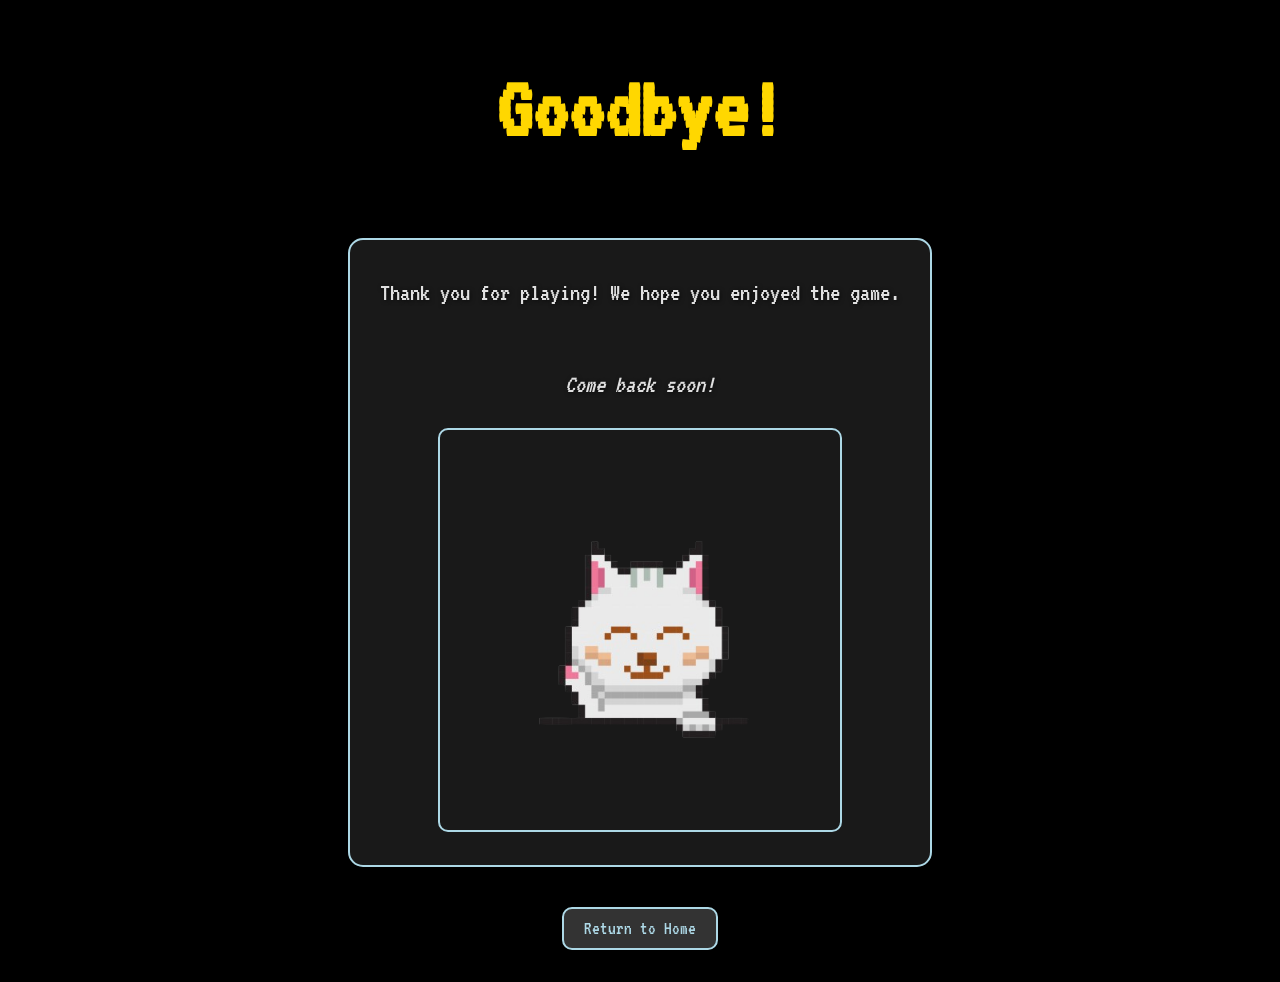
==== bye.html @ 9a5a7edf "front modifications" ====
<!DOCTYPE html>
<html lang="en">
<head>
    <meta charset="UTF-8">
    <meta name="viewport" content="width=device-width, initial-scale=1.0">
    <link href="https://fonts.googleapis.com/css2?family=VT323&display=swap" rel="stylesheet">
    <title>Goodbye</title>
    <style>
        body {
            margin: 0;
            font-family: 'VT323', monospace;
            background-color: #000;
            color: #fff;
            text-align: center;
            background-repeat: no-repeat;
            user-select: none;
        }
        h1 {
            font-size: calc(4rem + 2vw);
            margin: 5% 0;
            color: #FFD700; /* Gold color */
            text-shadow: 3px 3px 6px rgba(0, 0, 0, 0.8);
        }
        .container {
            display: flex;
            flex-direction: column;
            align-items: center;
            justify-content: center;
            margin: 2rem auto;
            max-width: 90%;
        }
        .goodbye-card {
            background-color: rgba(30, 30, 30, 0.85); /* Slightly transparent dark background */
            border-radius: 15px;
            padding: 30px;
            max-width: 600px;
            margin: 20px auto;
            box-shadow: 0 8px 16px rgba(0, 0, 0, 0.8);
            border: 2px solid lightblue; /* Gold border */
        }
        .message {
            font-size: 1.6rem;
            margin: 0;
            line-height: 1.8;
            color: #e0e0e0;
            text-shadow: 1px 1px 4px rgba(0, 0, 0, 0.6);
        }
        .goodbye-image {
            margin-top: 20px;
            width: 80%;
            max-width: 400px;
            border-radius: 10px;
            border: 2px solid lightblue; /* Gold border for image */
        }
        .button-container {
            display: flex;
            flex-direction: row;
            justify-content: center;
            gap: 20px;
            margin-top: 20px;
        }
        button {
            color: lightblue; /* Gold text */
            font-family: 'VT323', monospace;
            font-size: 1.2rem;
            border: 2px solid lightblue; /* Gold border */
            padding: 10px 20px;
            border-radius: 10px;
            background-color: #333; /* Dark background for button */
            text-decoration: none;
        }
        button:hover {
            background-color: lightblue; /* Gold background on hover */
            color: #222; /* Dark text on gold background */
            transition: 0.5s;
            cursor: pointer;
            transform: scale(1.05);
        }
    </style>
</head>
<body>
    <h1>Goodbye!</h1>
    
    <div class="container">
        <div class="goodbye-card">
            <p class="message">
                Thank you for playing! We hope you enjoyed the game.<br><br>
                <em>Come back soon!</em>
            </p>
            <img src="imgs/waving_kitten.png" alt="Farewell Image" class="goodbye-image">
        </div>
        <div class="button-container">
            <button onclick="window.location='index.html'" aria-label="Return to Home">Return to Home</button>
        </div>
    </div>
</body>
</html>
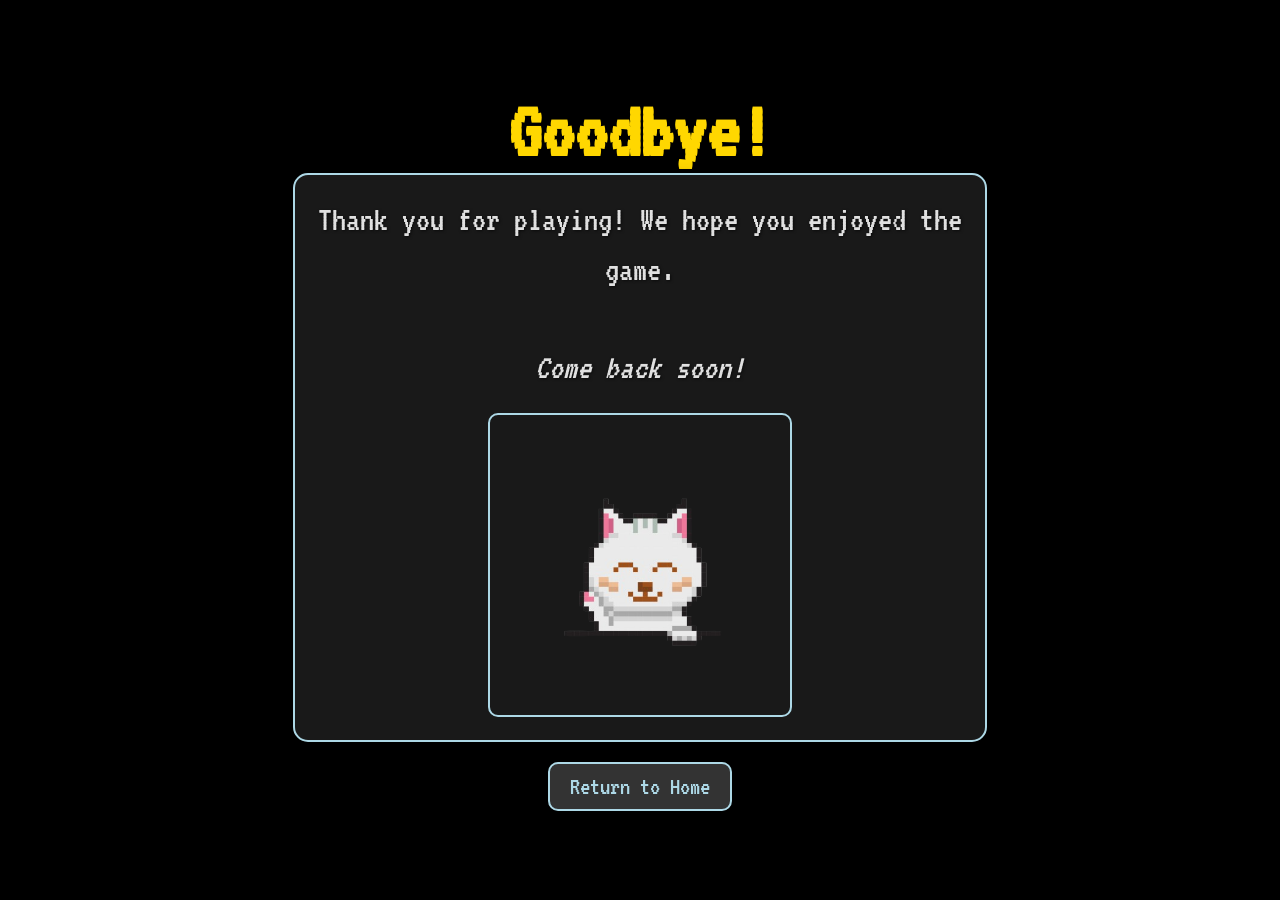
==== commit 94193e5e: "front modifications" ====
--- a/bye.html
+++ b/bye.html
@@ -6,7 +6,8 @@
     <link href="https://fonts.googleapis.com/css2?family=VT323&display=swap" rel="stylesheet">
     <title>Goodbye</title>
     <style>
-        body {
+        html, body {
+            height: 100%;
             margin: 0;
             font-family: 'VT323', monospace;
             background-color: #000;
@@ -15,65 +16,66 @@
             background-repeat: no-repeat;
             user-select: none;
         }
+        body {
+            display: flex;
+            flex-direction: column;
+            justify-content: center;
+            align-items: center;
+            overflow: hidden; /* Hide overflow to prevent scrolling */
+        }
         h1 {
-            font-size: calc(4rem + 2vw);
-            margin: 5% 0;
+            font-size: calc(2rem + 4vw);
+            margin: 0;
             color: #FFD700; /* Gold color */
-            text-shadow: 3px 3px 6px rgba(0, 0, 0, 0.8);
+            text-shadow: 2px 2px 4px rgba(0, 0, 0, 0.8);
         }
         .container {
             display: flex;
             flex-direction: column;
             align-items: center;
             justify-content: center;
-            margin: 2rem auto;
-            max-width: 90%;
         }
         .goodbye-card {
             background-color: rgba(30, 30, 30, 0.85); /* Slightly transparent dark background */
             border-radius: 15px;
-            padding: 30px;
-            max-width: 600px;
-            margin: 20px auto;
+            padding: 20px;
+            max-width: 90%;
             box-shadow: 0 8px 16px rgba(0, 0, 0, 0.8);
             border: 2px solid lightblue; /* Gold border */
+            box-sizing: border-box;
         }
         .message {
-            font-size: 1.6rem;
+            font-size: calc(1rem + 1.5vw);
             margin: 0;
-            line-height: 1.8;
+            line-height: 1.4;
             color: #e0e0e0;
-            text-shadow: 1px 1px 4px rgba(0, 0, 0, 0.6);
+            text-shadow: 1px 1px 3px rgba(0, 0, 0, 0.6);
         }
         .goodbye-image {
             margin-top: 20px;
             width: 80%;
-            max-width: 400px;
+            max-width: 300px;
             border-radius: 10px;
             border: 2px solid lightblue; /* Gold border for image */
         }
         .button-container {
-            display: flex;
-            flex-direction: row;
-            justify-content: center;
-            gap: 20px;
             margin-top: 20px;
         }
         button {
             color: lightblue; /* Gold text */
             font-family: 'VT323', monospace;
-            font-size: 1.2rem;
+            font-size: calc(0.8rem + 1vw);
             border: 2px solid lightblue; /* Gold border */
             padding: 10px 20px;
             border-radius: 10px;
             background-color: #333; /* Dark background for button */
             text-decoration: none;
+            cursor: pointer;
         }
         button:hover {
             background-color: lightblue; /* Gold background on hover */
             color: #222; /* Dark text on gold background */
             transition: 0.5s;
-            cursor: pointer;
             transform: scale(1.05);
         }
     </style>
@@ -97,3 +99,4 @@
 </html>
 
 
+
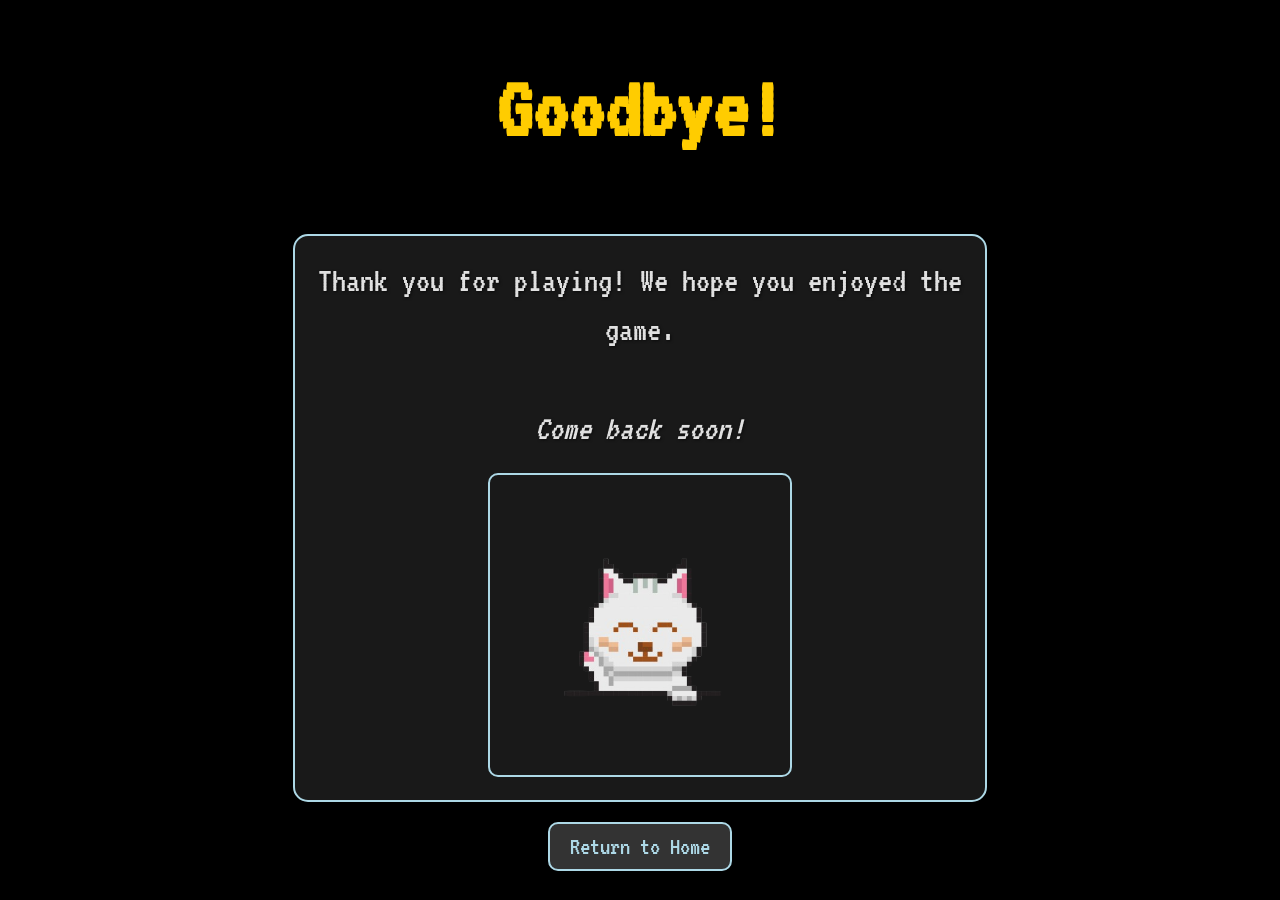
==== commit 91e36e82: "front modifications" ====
--- a/bye.html
+++ b/bye.html
@@ -6,7 +6,8 @@
     <link href="https://fonts.googleapis.com/css2?family=VT323&display=swap" rel="stylesheet">
     <title>Goodbye</title>
     <style>
-        html, body {
+        html, body
+        {
             height: 100%;
             margin: 0;
             font-family: 'VT323', monospace;
@@ -16,65 +17,76 @@
             background-repeat: no-repeat;
             user-select: none;
         }
-        body {
+        body
+        {
             display: flex;
             flex-direction: column;
-            justify-content: center;
+            justify-content: flex-start;
             align-items: center;
-            overflow: hidden; /* Hide overflow to prevent scrolling */
+            overflow: hidden;
         }
-        h1 {
-            font-size: calc(2rem + 4vw);
-            margin: 0;
-            color: #FFD700; /* Gold color */
-            text-shadow: 2px 2px 4px rgba(0, 0, 0, 0.8);
+        h1
+        {
+            font-size: calc(4rem + 2vw);
+            color: #FFCC00;
+            text-shadow: 3px 3px 6px rgba(0, 0, 0, 0.8);
+            position: relative;
+			margin-top: 5%;
         }
-        .container {
+        .container
+        {
             display: flex;
             flex-direction: column;
             align-items: center;
             justify-content: center;
+            margin-top: 20px;
         }
-        .goodbye-card {
-            background-color: rgba(30, 30, 30, 0.85); /* Slightly transparent dark background */
+        .goodbye-card
+        {
+            background-color: rgba(30, 30, 30, 0.85);
             border-radius: 15px;
             padding: 20px;
             max-width: 90%;
             box-shadow: 0 8px 16px rgba(0, 0, 0, 0.8);
-            border: 2px solid lightblue; /* Gold border */
+            border: 2px solid lightblue;
             box-sizing: border-box;
         }
-        .message {
+        .message
+        {
             font-size: calc(1rem + 1.5vw);
             margin: 0;
             line-height: 1.4;
             color: #e0e0e0;
             text-shadow: 1px 1px 3px rgba(0, 0, 0, 0.6);
         }
-        .goodbye-image {
+        .goodbye-image
+        {
             margin-top: 20px;
             width: 80%;
             max-width: 300px;
             border-radius: 10px;
-            border: 2px solid lightblue; /* Gold border for image */
+            border: 2px solid lightblue;
         }
-        .button-container {
+        .button-container
+        {
             margin-top: 20px;
         }
-        button {
-            color: lightblue; /* Gold text */
+        button
+        {
+            color: lightblue;
             font-family: 'VT323', monospace;
             font-size: calc(0.8rem + 1vw);
-            border: 2px solid lightblue; /* Gold border */
+            border: 2px solid lightblue;
             padding: 10px 20px;
             border-radius: 10px;
-            background-color: #333; /* Dark background for button */
+            background-color: #333;
             text-decoration: none;
             cursor: pointer;
         }
-        button:hover {
-            background-color: lightblue; /* Gold background on hover */
-            color: #222; /* Dark text on gold background */
+        button:hover
+        {
+            background-color: lightblue;
+            color: #222;
             transition: 0.5s;
             transform: scale(1.05);
         }
@@ -97,6 +109,3 @@
     </div>
 </body>
 </html>
-
-
-
